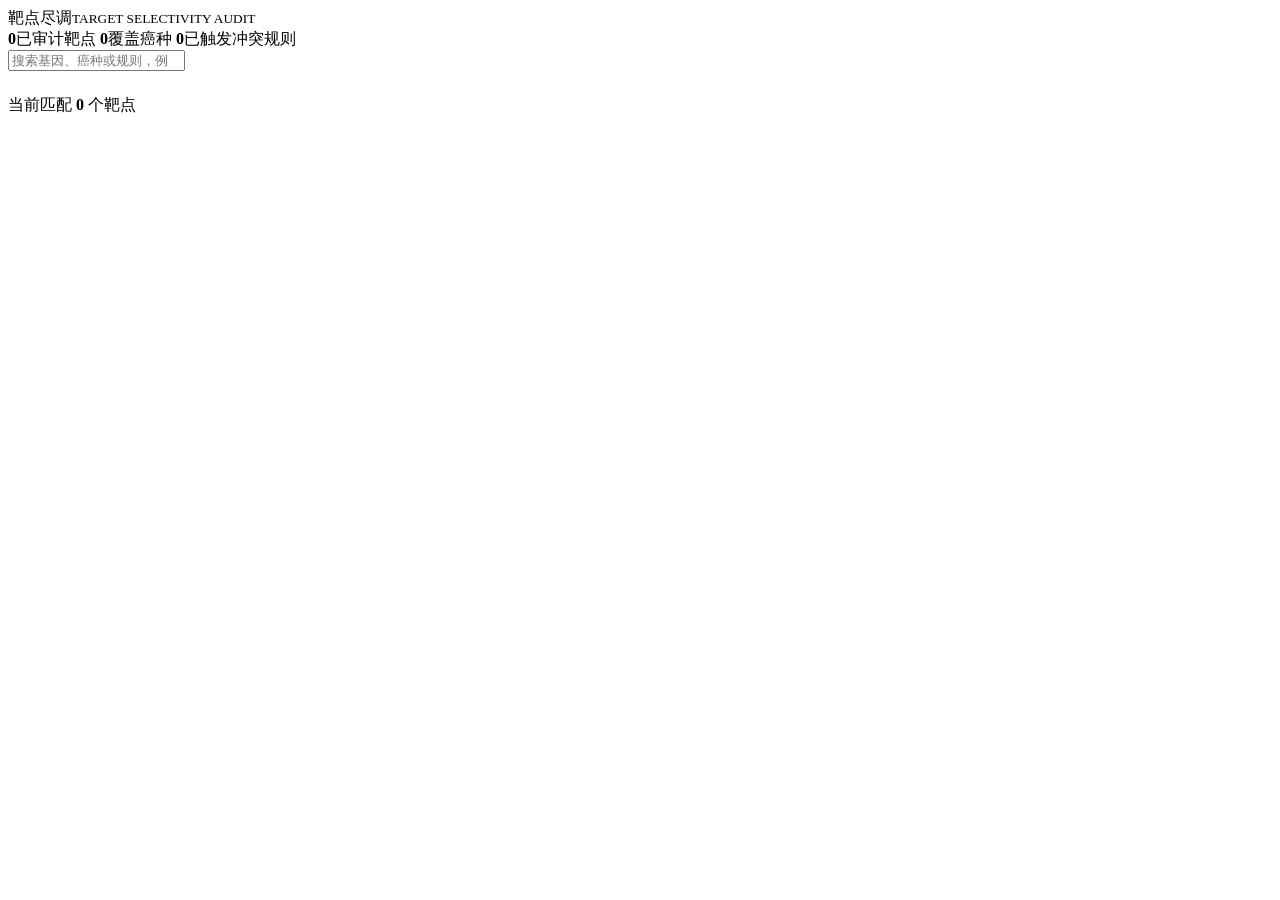
==== tsa/webassets/index.html @ 1ab270b1 "工作台取代静态报告页，并修掉两个真实缺陷 工作台 - 审计结果在构建时算好、内嵌为 JS 变量，界面用原生 JS 渲染 - 打开即用：托管链接直接访问，下载后双击 docs/index.html 也能" ====
<!doctype html>
<html lang="zh-CN">
<head>
<meta charset="utf-8">
<meta name="viewport" content="width=device-width, initial-scale=1">
<title>靶点尽调 · 证据冲突审计工作台</title>
<meta name="description" content="面向肿瘤靶点决策的证据冲突审计：七维证据、七条冲突规则、跨癌种比较。可离线打开。">
<link rel="stylesheet" href="assets/style.css">
</head>
<body>
<header class="top">
  <div class="brand">靶点尽调<small>TARGET SELECTIVITY AUDIT</small></div>
  <div class="counts">
    <span><b id="stat-targets">0</b>已审计靶点</span>
    <span><b id="stat-cancers">0</b>覆盖癌种</span>
    <span><b id="stat-rules">0</b>已触发冲突规则</span>
  </div>
</header>
<div class="layout">
  <aside>
    <div class="filters">
      <input id="q" type="search" placeholder="搜索基因、癌种或规则，例如 KRAS">
      <div class="chips" id="cancers"></div>
      <div style="height:8px"></div>
      <div class="chips" id="rules"></div>
      <p class="hint">当前匹配 <b id="shown">0</b> 个靶点</p>
    </div>
    <div class="list" id="list"></div>
  </aside>
  <main id="detail"></main>
</div>
<script src="assets/data.js"></script>
<script src="assets/app.js"></script>
</body>
</html>
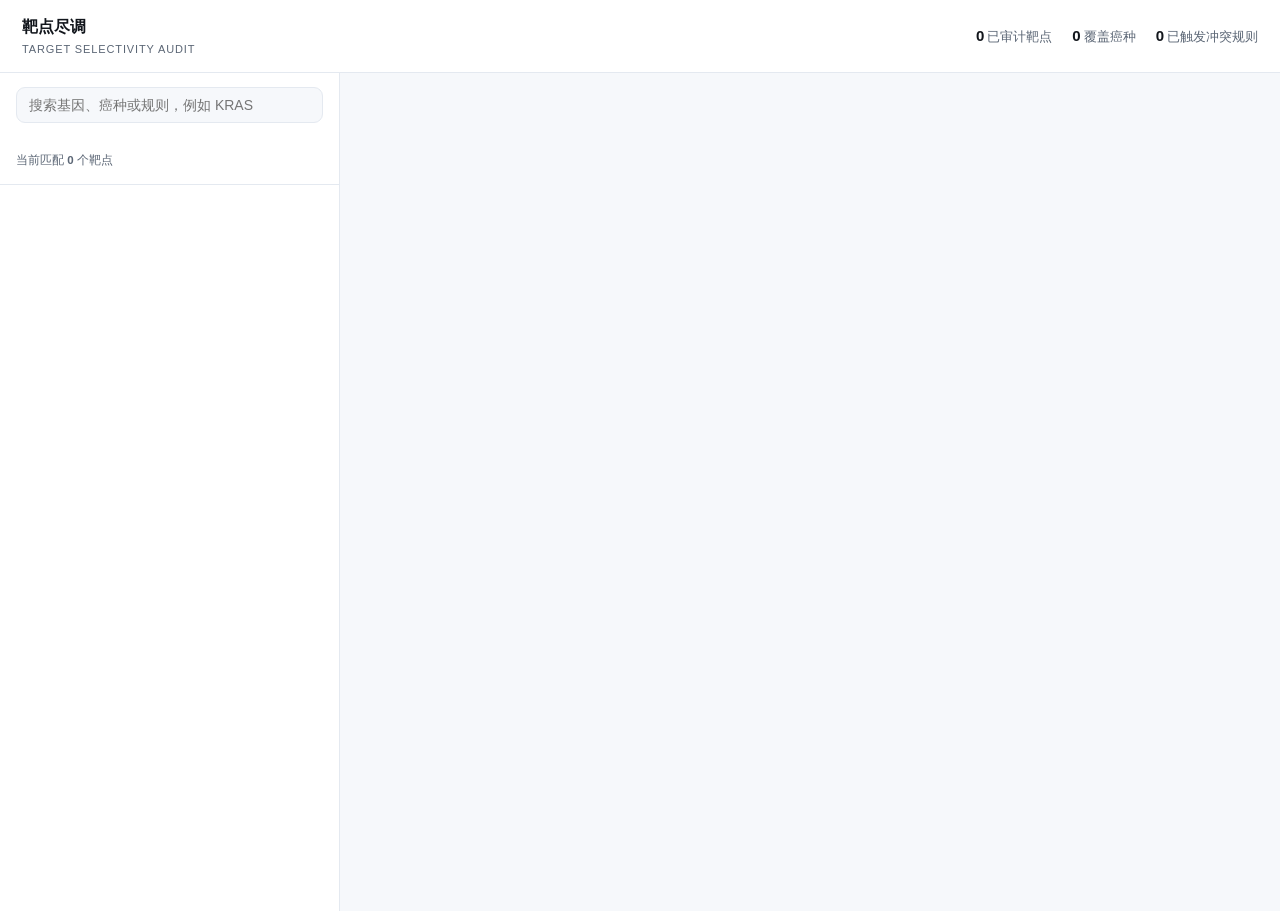
==== commit 2250b9a2: "站点改为扁平结构，兼容托管平台的目录处理差异 问题：魔搭创空间的网页上传会把拖入的文件夹拍平，导致 index.html 引用的 assets/app.js 找不到文件，页面打不开。  改动： - w" ====
--- a/tsa/webassets/index.html
+++ b/tsa/webassets/index.html
@@ -5,7 +5,7 @@
 <meta name="viewport" content="width=device-width, initial-scale=1">
 <title>靶点尽调 · 证据冲突审计工作台</title>
 <meta name="description" content="面向肿瘤靶点决策的证据冲突审计：七维证据、七条冲突规则、跨癌种比较。可离线打开。">
-<link rel="stylesheet" href="assets/style.css">
+<link rel="stylesheet" href="style.css">
 </head>
 <body>
 <header class="top">
@@ -29,7 +29,7 @@
   </aside>
   <main id="detail"></main>
 </div>
-<script src="assets/data.js"></script>
-<script src="assets/app.js"></script>
+<script src="data.js"></script>
+<script src="app.js"></script>
 </body>
 </html>
--- a/tsa/webassets/style.css
+++ b/tsa/webassets/style.css
@@ -0,0 +1,114 @@
+:root{
+  --ink:#12161c; --muted:#5b6675; --line:#e4e9f0; --bg:#f6f8fb; --card:#fff;
+  --fav:#177a4a; --fav-bg:#e8f6ee;
+  --unfav:#bb3a2c; --unfav-bg:#fdeceb;
+  --neutral:#7b8698; --neutral-bg:#f1f3f7;
+  --unknown:#aab2bf; --unknown-bg:#f5f6f8;
+  --accent:#1f4fd1; --accent-soft:#eef2fe;
+  --radius:12px;
+}
+*{box-sizing:border-box}
+body{
+  margin:0; background:var(--bg); color:var(--ink);
+  font-family:-apple-system,BlinkMacSystemFont,"Segoe UI","PingFang SC","Microsoft YaHei","Hiragino Sans GB",sans-serif;
+  line-height:1.7; -webkit-font-smoothing:antialiased;
+}
+a{color:var(--accent); text-decoration:none}
+a:hover{text-decoration:underline}
+header.top{
+  background:#fff; border-bottom:1px solid var(--line);
+  padding:13px 22px; display:flex; align-items:center; justify-content:space-between;
+  gap:16px; position:sticky; top:0; z-index:20; flex-wrap:wrap;
+}
+.brand{font-weight:700; font-size:16px; white-space:nowrap}
+.brand small{display:block; font-weight:400; color:var(--muted); font-size:11px; letter-spacing:.08em}
+.counts{display:flex; gap:20px; color:var(--muted); font-size:12.5px; flex-wrap:wrap}
+.counts b{color:var(--ink); font-size:15px; margin-right:3px}
+
+.layout{display:grid; grid-template-columns:340px 1fr; height:calc(100vh - 62px)}
+@media (max-width:900px){
+  .layout{grid-template-columns:1fr; height:auto}
+  aside{border-right:0; border-bottom:1px solid var(--line)}
+  .list{max-height:280px}
+}
+
+aside{background:#fff; border-right:1px solid var(--line); display:flex; flex-direction:column; min-height:0}
+.filters{padding:14px 16px; border-bottom:1px solid var(--line)}
+.filters input[type=search]{
+  width:100%; padding:9px 12px; border:1px solid var(--line); border-radius:9px;
+  font-size:14px; font-family:inherit; background:var(--bg); margin-bottom:10px;
+}
+.filters input[type=search]:focus{outline:2px solid var(--accent-soft); border-color:var(--accent); background:#fff}
+.chips{display:flex; flex-wrap:wrap; gap:6px}
+.chip{
+  font-size:12px; padding:3px 9px; border-radius:99px; border:1px solid var(--line);
+  background:#fff; color:var(--muted); cursor:pointer; user-select:none; font-weight:600;
+}
+.chip:hover{border-color:var(--accent); color:var(--accent)}
+.chip.on{background:var(--accent); border-color:var(--accent); color:#fff}
+.filters .hint{font-size:11.5px; color:var(--muted); margin:10px 0 0}
+
+.list{overflow-y:auto; flex:1; min-height:0; padding:8px}
+.item{
+  width:100%; text-align:left; border:0; background:transparent; cursor:pointer;
+  padding:11px 12px; border-radius:10px; font-family:inherit; font-size:inherit; color:inherit;
+  border-left:3px solid transparent; display:block;
+}
+.item:hover{background:var(--bg)}
+.item.on{background:var(--accent-soft); border-left-color:var(--accent)}
+.item .g{font-weight:700; font-size:14.5px}
+.item .c{font-size:11.5px; color:var(--accent); background:var(--accent-soft); padding:2px 7px; border-radius:99px; margin-left:6px; font-weight:600}
+.item.on .c{background:#fff}
+.item .v{font-size:12.5px; color:var(--muted); margin-top:2px; overflow:hidden; text-overflow:ellipsis; white-space:nowrap}
+.item .rs{margin-top:5px; display:flex; gap:4px; flex-wrap:wrap}
+.item .rs span{font-size:10.5px; font-weight:700; padding:1px 6px; border-radius:5px; background:var(--unfav-bg); color:var(--unfav)}
+.item .rs span.none{background:var(--fav-bg); color:var(--fav)}
+.empty{padding:18px; color:var(--muted); font-size:13.5px}
+
+main{overflow-y:auto; min-height:0; padding:26px 30px 60px}
+.panel{max-width:940px; margin:0 auto}
+
+.hero{padding:10px 0 26px}
+.hero h1{font-size:29px; line-height:1.3; margin:0 0 14px; letter-spacing:-.01em}
+.hero p{font-size:15px; color:var(--muted); margin:0 0 10px}
+.hero ol{font-size:14.5px; color:#2c3440; padding-left:22px; margin:10px 0}
+.hero li{margin:7px 0}
+.hero code{background:var(--neutral-bg); padding:2px 6px; border-radius:5px; font-size:13px}
+
+.verdict-panel{background:#fff; border:1px solid var(--line); border-radius:var(--radius); padding:22px 24px; margin:0 0 20px}
+.verdict-panel .verdict{font-size:21px; font-weight:700; margin:0 0 8px}
+.verdict-panel .headline{margin:0 0 16px; font-size:14.5px}
+.kv{display:grid; grid-template-columns:repeat(auto-fit,minmax(150px,1fr)); gap:14px; border-top:1px solid var(--line); padding-top:15px}
+.kv div span{display:block; color:var(--muted); font-size:12px}
+.kv div b{font-size:14px; font-weight:600}
+
+.sec{font-size:12px; letter-spacing:.08em; color:var(--muted); text-transform:uppercase; margin:26px 0 12px; font-weight:700}
+
+.conflict{background:#fff; border:1px solid var(--line); border-left:3px solid var(--unfav); border-radius:var(--radius); padding:18px 20px; margin:0 0 12px}
+.conflict h4{margin:0 0 8px; font-size:15px}
+.conflict .meta{display:flex; flex-wrap:wrap; gap:16px; color:var(--muted); font-size:12.5px; margin:0 0 8px}
+.track{display:inline-block; width:70px; height:5px; border-radius:3px; background:var(--line); vertical-align:middle; margin-left:7px; overflow:hidden}
+.track i{display:block; height:100%; background:var(--unfav)}
+.conflict ul{margin:4px 0 10px; padding-left:20px; color:var(--muted); font-size:13.5px}
+.conflict .exp{font-size:13.5px; color:#2c3440}
+.explain{background:var(--accent-soft); border-radius:8px; padding:11px 13px; font-size:13.5px; margin:10px 0 0}
+.explain .src{display:block; color:var(--muted); font-size:11.5px; margin-top:5px}
+
+.ev{background:#fff; border:1px solid var(--line); border-radius:10px; padding:13px 15px; margin:0 0 9px; display:flex; gap:13px}
+.ev .mark{font-size:17px; font-weight:700; width:20px; text-align:center; flex:0 0 20px}
+.ev .mark.favorable{color:var(--fav)} .ev .mark.unfavorable{color:var(--unfav)}
+.ev .mark.neutral{color:var(--neutral)} .ev .mark.unknown{color:var(--unknown)}
+.ev .body{flex:1; min-width:0}
+.ev .name{font-weight:600; font-size:14px; margin:0 0 2px; display:flex; align-items:center; gap:7px; flex-wrap:wrap}
+.ev .nums{color:var(--muted); font-size:12px; margin:0 0 5px}
+.ev .text{font-size:13px; color:#2c3440; margin:0}
+.badge{font-size:11px; font-weight:700; padding:2px 8px; border-radius:99px}
+.badge.favorable{background:var(--fav-bg); color:var(--fav)}
+.badge.unfavorable{background:var(--unfav-bg); color:var(--unfav)}
+.badge.neutral{background:var(--neutral-bg); color:var(--neutral)}
+.badge.unknown{background:var(--unknown-bg); color:var(--unknown)}
+.group h4{font-size:13.5px; margin:18px 0 9px; color:var(--muted); font-weight:600}
+
+.missing{background:#fff; border:1px dashed var(--line); border-radius:var(--radius); padding:16px 18px; margin:22px 0}
+.missing ul{margin:6px 0 0; padding-left:20px; color:var(--muted); font-size:13.5px}
+footer.btm{border-top:1px solid var(--line); padding:18px 0 0; margin-top:34px; color:var(--muted); font-size:12.5px}
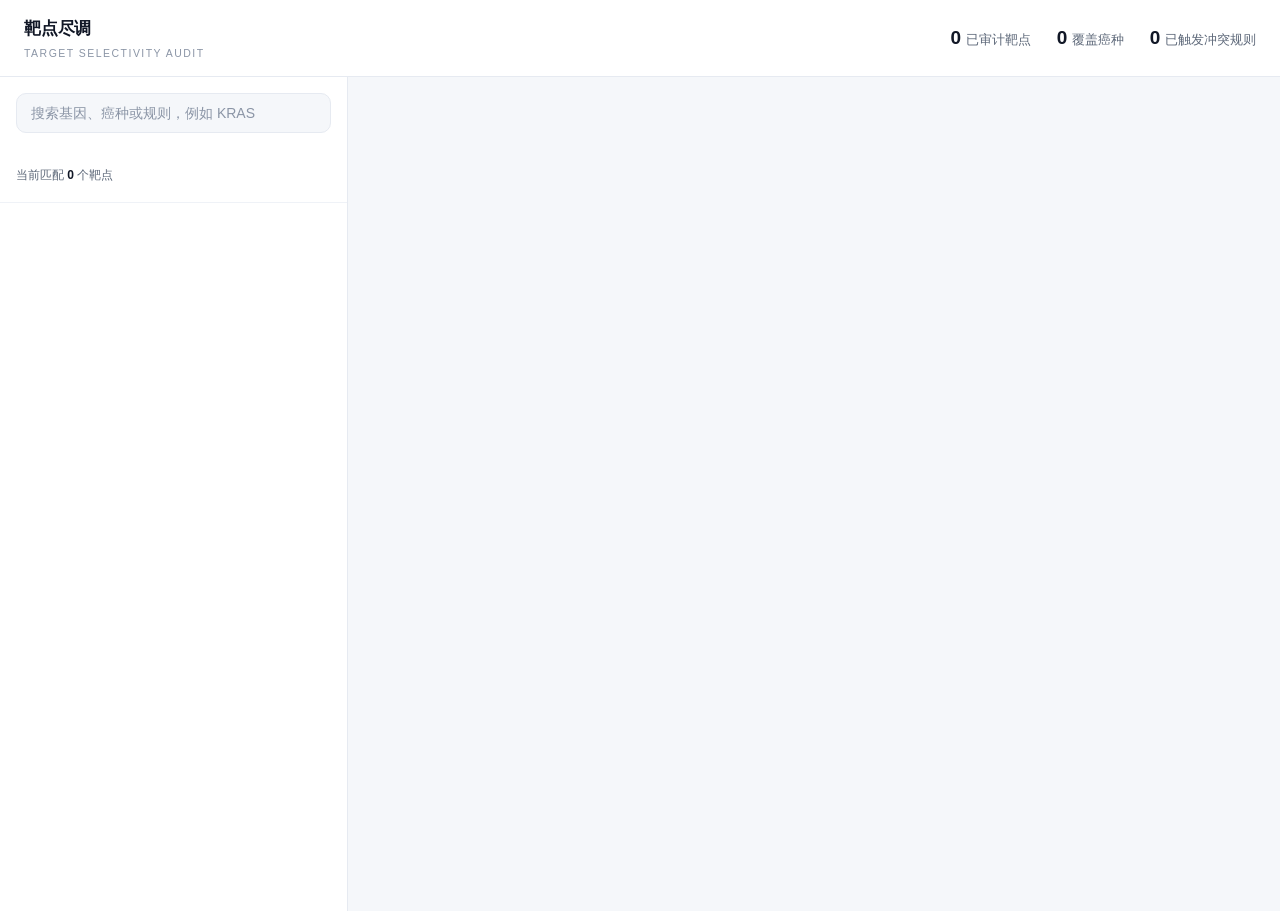
==== commit 9ab83e96: "新增应用图标，并修掉任务栏显示默认地球的问题 图标：四个候选方案对比后选定「靶环 + 刻度 + 绿勾」—— 靶环对应"靶点"，绿勾对应"核验"，缩到 32 像素仍可辨认。  - scripts/mak" ====
--- a/tsa/webassets/index.html
+++ b/tsa/webassets/index.html
@@ -5,6 +5,7 @@
 <meta name="viewport" content="width=device-width, initial-scale=1">
 <title>靶点尽调 · 证据冲突审计工作台</title>
 <meta name="description" content="面向肿瘤靶点决策的证据冲突审计：七维证据、七条冲突规则、跨癌种比较。可离线打开。">
+<link rel="icon" type="image/png" href="favicon.png">
 <link rel="stylesheet" href="style.css">
 </head>
 <body>
--- a/tsa/webassets/style.css
+++ b/tsa/webassets/style.css
@@ -1,114 +1,201 @@
+/* 靶点尽调 · 共用样式
+   站点工作台（docs/）与本地实时界面（run_web.py）都加载这一份，
+   所以两个入口看起来是同一个产品。 */
+
 :root{
-  --ink:#12161c; --muted:#5b6675; --line:#e4e9f0; --bg:#f6f8fb; --card:#fff;
-  --fav:#177a4a; --fav-bg:#e8f6ee;
-  --unfav:#bb3a2c; --unfav-bg:#fdeceb;
-  --neutral:#7b8698; --neutral-bg:#f1f3f7;
-  --unknown:#aab2bf; --unknown-bg:#f5f6f8;
-  --accent:#1f4fd1; --accent-soft:#eef2fe;
-  --radius:12px;
+  --ink:#111726; --muted:#5d6879; --faint:#8b95a6;
+  --line:#e6eaf1; --line-soft:#eff2f7;
+  --bg:#f5f7fa; --card:#fff;
+  --fav:#0f7a4a; --fav-bg:#e7f6ee; --fav-line:#b6e3cc;
+  --unfav:#b9382a; --unfav-bg:#fdecea; --unfav-line:#f3c4be;
+  --neutral:#6f7b8d; --neutral-bg:#f0f2f6;
+  --unknown:#a8b0bd; --unknown-bg:#f4f6f9;
+  --accent:#1f4fd1; --accent-soft:#eef2fe; --accent-line:#c7d5fb;
+  --radius:14px; --radius-sm:10px;
+  --shadow:0 1px 2px rgba(16,24,40,.04), 0 4px 14px rgba(16,24,40,.05);
 }
 *{box-sizing:border-box}
 body{
   margin:0; background:var(--bg); color:var(--ink);
   font-family:-apple-system,BlinkMacSystemFont,"Segoe UI","PingFang SC","Microsoft YaHei","Hiragino Sans GB",sans-serif;
-  line-height:1.7; -webkit-font-smoothing:antialiased;
+  line-height:1.72; font-size:15px;
+  -webkit-font-smoothing:antialiased; text-rendering:optimizeLegibility;
 }
 a{color:var(--accent); text-decoration:none}
 a:hover{text-decoration:underline}
+h1,h2,h3,h4{letter-spacing:-.015em}
+
+/* ──────────────  站点工作台（docs/index.html）  ────────────── */
 header.top{
-  background:#fff; border-bottom:1px solid var(--line);
-  padding:13px 22px; display:flex; align-items:center; justify-content:space-between;
+  background:rgba(255,255,255,.94);
+  border-bottom:1px solid var(--line);
+  padding:14px 24px; display:flex; align-items:center; justify-content:space-between;
   gap:16px; position:sticky; top:0; z-index:20; flex-wrap:wrap;
 }
-.brand{font-weight:700; font-size:16px; white-space:nowrap}
-.brand small{display:block; font-weight:400; color:var(--muted); font-size:11px; letter-spacing:.08em}
-.counts{display:flex; gap:20px; color:var(--muted); font-size:12.5px; flex-wrap:wrap}
-.counts b{color:var(--ink); font-size:15px; margin-right:3px}
-
-.layout{display:grid; grid-template-columns:340px 1fr; height:calc(100vh - 62px)}
+.brand{font-weight:700; font-size:17px; white-space:nowrap; letter-spacing:-.01em}
+.brand small{display:block; font-weight:400; color:var(--faint); font-size:10.5px;
+             letter-spacing:.14em; margin-top:1px}
+.counts{display:flex; gap:26px; color:var(--muted); font-size:12.5px; flex-wrap:wrap}
+.counts span{display:flex; align-items:baseline; gap:5px}
+.counts b{color:var(--ink); font-size:19px; font-weight:700; letter-spacing:-.02em}
+
+.layout{display:grid; grid-template-columns:348px 1fr; height:calc(100vh - 66px)}
 @media (max-width:900px){
   .layout{grid-template-columns:1fr; height:auto}
   aside{border-right:0; border-bottom:1px solid var(--line)}
-  .list{max-height:280px}
-}
-
-aside{background:#fff; border-right:1px solid var(--line); display:flex; flex-direction:column; min-height:0}
-.filters{padding:14px 16px; border-bottom:1px solid var(--line)}
+  .list{max-height:300px}
+  main{padding:20px 16px 48px}
+}
+
+aside{background:#fff; border-right:1px solid var(--line); display:flex;
+      flex-direction:column; min-height:0}
+.filters{padding:16px; border-bottom:1px solid var(--line-soft)}
 .filters input[type=search]{
-  width:100%; padding:9px 12px; border:1px solid var(--line); border-radius:9px;
-  font-size:14px; font-family:inherit; background:var(--bg); margin-bottom:10px;
-}
-.filters input[type=search]:focus{outline:2px solid var(--accent-soft); border-color:var(--accent); background:#fff}
+  width:100%; padding:11px 14px; border:1px solid var(--line); border-radius:var(--radius-sm);
+  font-size:14px; font-family:inherit; background:var(--bg); margin-bottom:12px; color:var(--ink);
+  transition:border-color .15s, box-shadow .15s, background .15s;
+}
+.filters input[type=search]::placeholder{color:var(--faint)}
+.filters input[type=search]:focus{
+  outline:0; border-color:var(--accent); background:#fff; box-shadow:0 0 0 3px var(--accent-soft);
+}
 .chips{display:flex; flex-wrap:wrap; gap:6px}
 .chip{
-  font-size:12px; padding:3px 9px; border-radius:99px; border:1px solid var(--line);
+  font-size:12px; padding:4px 11px; border-radius:99px; border:1px solid var(--line);
   background:#fff; color:var(--muted); cursor:pointer; user-select:none; font-weight:600;
-}
-.chip:hover{border-color:var(--accent); color:var(--accent)}
-.chip.on{background:var(--accent); border-color:var(--accent); color:#fff}
-.filters .hint{font-size:11.5px; color:var(--muted); margin:10px 0 0}
-
-.list{overflow-y:auto; flex:1; min-height:0; padding:8px}
+  transition:all .14s;
+}
+.chip:hover{border-color:var(--accent-line); color:var(--accent); background:var(--accent-soft)}
+.chip.on{background:var(--accent); border-color:var(--accent); color:#fff;
+         box-shadow:0 2px 6px rgba(31,79,209,.22)}
+.filters .hint{font-size:12px; color:var(--muted); margin:12px 0 0}
+.filters .hint b{color:var(--ink); font-weight:700}
+
+.list{overflow-y:auto; flex:1; min-height:0; padding:10px}
 .item{
-  width:100%; text-align:left; border:0; background:transparent; cursor:pointer;
-  padding:11px 12px; border-radius:10px; font-family:inherit; font-size:inherit; color:inherit;
-  border-left:3px solid transparent; display:block;
-}
-.item:hover{background:var(--bg)}
-.item.on{background:var(--accent-soft); border-left-color:var(--accent)}
-.item .g{font-weight:700; font-size:14.5px}
-.item .c{font-size:11.5px; color:var(--accent); background:var(--accent-soft); padding:2px 7px; border-radius:99px; margin-left:6px; font-weight:600}
-.item.on .c{background:#fff}
-.item .v{font-size:12.5px; color:var(--muted); margin-top:2px; overflow:hidden; text-overflow:ellipsis; white-space:nowrap}
-.item .rs{margin-top:5px; display:flex; gap:4px; flex-wrap:wrap}
-.item .rs span{font-size:10.5px; font-weight:700; padding:1px 6px; border-radius:5px; background:var(--unfav-bg); color:var(--unfav)}
-.item .rs span.none{background:var(--fav-bg); color:var(--fav)}
-.empty{padding:18px; color:var(--muted); font-size:13.5px}
-
-main{overflow-y:auto; min-height:0; padding:26px 30px 60px}
-.panel{max-width:940px; margin:0 auto}
-
-.hero{padding:10px 0 26px}
-.hero h1{font-size:29px; line-height:1.3; margin:0 0 14px; letter-spacing:-.01em}
-.hero p{font-size:15px; color:var(--muted); margin:0 0 10px}
-.hero ol{font-size:14.5px; color:#2c3440; padding-left:22px; margin:10px 0}
-.hero li{margin:7px 0}
-.hero code{background:var(--neutral-bg); padding:2px 6px; border-radius:5px; font-size:13px}
-
-.verdict-panel{background:#fff; border:1px solid var(--line); border-radius:var(--radius); padding:22px 24px; margin:0 0 20px}
-.verdict-panel .verdict{font-size:21px; font-weight:700; margin:0 0 8px}
-.verdict-panel .headline{margin:0 0 16px; font-size:14.5px}
-.kv{display:grid; grid-template-columns:repeat(auto-fit,minmax(150px,1fr)); gap:14px; border-top:1px solid var(--line); padding-top:15px}
-.kv div span{display:block; color:var(--muted); font-size:12px}
-.kv div b{font-size:14px; font-weight:600}
-
-.sec{font-size:12px; letter-spacing:.08em; color:var(--muted); text-transform:uppercase; margin:26px 0 12px; font-weight:700}
-
-.conflict{background:#fff; border:1px solid var(--line); border-left:3px solid var(--unfav); border-radius:var(--radius); padding:18px 20px; margin:0 0 12px}
-.conflict h4{margin:0 0 8px; font-size:15px}
-.conflict .meta{display:flex; flex-wrap:wrap; gap:16px; color:var(--muted); font-size:12.5px; margin:0 0 8px}
-.track{display:inline-block; width:70px; height:5px; border-radius:3px; background:var(--line); vertical-align:middle; margin-left:7px; overflow:hidden}
-.track i{display:block; height:100%; background:var(--unfav)}
-.conflict ul{margin:4px 0 10px; padding-left:20px; color:var(--muted); font-size:13.5px}
-.conflict .exp{font-size:13.5px; color:#2c3440}
-.explain{background:var(--accent-soft); border-radius:8px; padding:11px 13px; font-size:13.5px; margin:10px 0 0}
-.explain .src{display:block; color:var(--muted); font-size:11.5px; margin-top:5px}
-
-.ev{background:#fff; border:1px solid var(--line); border-radius:10px; padding:13px 15px; margin:0 0 9px; display:flex; gap:13px}
-.ev .mark{font-size:17px; font-weight:700; width:20px; text-align:center; flex:0 0 20px}
-.ev .mark.favorable{color:var(--fav)} .ev .mark.unfavorable{color:var(--unfav)}
-.ev .mark.neutral{color:var(--neutral)} .ev .mark.unknown{color:var(--unknown)}
+  width:100%; text-align:left; border:1px solid transparent; background:transparent; cursor:pointer;
+  padding:12px 14px; border-radius:var(--radius-sm); font-family:inherit; font-size:inherit;
+  color:inherit; display:block; transition:all .14s; margin-bottom:2px;
+}
+.item:hover{background:var(--bg); border-color:var(--line-soft)}
+.item.on{background:var(--accent-soft); border-color:var(--accent-line)}
+.item .g{font-weight:700; font-size:15px; letter-spacing:-.01em}
+.item .c{
+  font-size:11px; color:var(--accent); background:#fff; border:1px solid var(--accent-line);
+  padding:1px 8px; border-radius:99px; margin-left:7px; font-weight:600; vertical-align:1px;
+}
+.item .v{font-size:12.5px; color:var(--muted); margin-top:3px; overflow:hidden;
+          text-overflow:ellipsis; white-space:nowrap}
+.item .rs{margin-top:7px; display:flex; gap:4px; flex-wrap:wrap}
+.item .rs span{
+  font-size:10.5px; font-weight:700; padding:2px 7px; border-radius:6px;
+  background:var(--unfav-bg); color:var(--unfav); border:1px solid var(--unfav-line);
+}
+.item .rs span.none{background:var(--fav-bg); color:var(--fav); border-color:var(--fav-line)}
+.empty{padding:20px; color:var(--muted); font-size:13.5px}
+
+main{overflow-y:auto; min-height:0; padding:30px 34px 72px}
+.panel{max-width:960px; margin:0 auto}
+
+.hero{padding:8px 0 30px}
+.hero h1{font-size:34px; line-height:1.24; margin:0 0 16px; font-weight:800}
+.hero p{font-size:15.5px; color:var(--muted); margin:0 0 12px; max-width:760px}
+.hero ol{font-size:15px; color:#2b3444; padding-left:24px; margin:12px 0}
+.hero li{margin:8px 0}
+.hero code{background:var(--neutral-bg); padding:2px 7px; border-radius:6px; font-size:13.5px;
+           font-family:ui-monospace,Consolas,monospace; border:1px solid var(--line)}
+
+/* ──────────────  结果视图（两个入口共用）  ────────────── */
+.verdict-panel{
+  background:#fff; border:1px solid var(--line); border-radius:var(--radius);
+  padding:26px 28px; margin:0 0 24px; box-shadow:var(--shadow);
+  position:relative; overflow:hidden;
+}
+.verdict-panel::before{
+  content:""; position:absolute; inset:0 auto 0 0; width:4px;
+  background:linear-gradient(180deg, var(--accent), #6c8cf0);
+}
+.verdict-panel .verdict{font-size:26px; font-weight:800; margin:0 0 10px; line-height:1.3}
+.verdict-panel .headline{margin:0 0 20px; font-size:15px; color:#2b3444; max-width:760px}
+.kv{display:grid; grid-template-columns:repeat(auto-fit,minmax(148px,1fr)); gap:18px;
+    border-top:1px solid var(--line-soft); padding-top:18px}
+.kv div span{display:block; color:var(--faint); font-size:11.5px; letter-spacing:.04em; margin-bottom:2px}
+.kv div b{font-size:15px; font-weight:700}
+
+.dimstrip{
+  display:flex; flex-wrap:wrap; gap:7px; margin-top:16px;
+  border-top:1px solid var(--line-soft); padding-top:16px;
+}
+.dimstrip .dim{
+  display:inline-flex; align-items:center; gap:6px; font-size:12px; font-weight:600;
+  padding:4px 11px; border-radius:99px; border:1px solid var(--line);
+  background:#fff; color:var(--muted); cursor:default;
+}
+.dimstrip .dim i{width:7px; height:7px; border-radius:50%; display:block; flex:0 0 7px}
+.dimstrip .dim.favorable{border-color:var(--fav-line); color:var(--fav)}
+.dimstrip .dim.favorable i{background:var(--fav)}
+.dimstrip .dim.unfavorable{border-color:var(--unfav-line); color:var(--unfav)}
+.dimstrip .dim.unfavorable i{background:var(--unfav)}
+.dimstrip .dim.neutral i{background:var(--neutral)}
+.dimstrip .dim.unknown{border-style:dashed; color:var(--faint)}
+.dimstrip .dim.unknown i{background:var(--unknown)}
+
+.sec{font-size:11.5px; letter-spacing:.14em; color:var(--faint); text-transform:uppercase;
+     margin:34px 0 14px; font-weight:700}
+
+.conflict{
+  background:#fff; border:1px solid var(--line); border-left:3px solid var(--unfav);
+  border-radius:var(--radius); padding:20px 24px; margin:0 0 14px; box-shadow:var(--shadow);
+}
+.conflict h4{margin:0 0 10px; font-size:16.5px; line-height:1.5; font-weight:700}
+.conflict .meta{display:flex; flex-wrap:wrap; gap:18px; color:var(--muted);
+                font-size:13px; margin:0 0 10px}
+.track{display:inline-block; width:76px; height:6px; border-radius:4px; background:var(--line);
+       vertical-align:middle; margin-left:8px; overflow:hidden}
+.track i{display:block; height:100%; border-radius:4px;
+         background:linear-gradient(90deg, #e07a6c, var(--unfav))}
+.conflict ul{margin:6px 0 12px; padding-left:22px; color:var(--muted); font-size:14px}
+.conflict ul li{margin:3px 0}
+.conflict .exp{font-size:14px; color:#2b3444}
+.explain{
+  background:var(--accent-soft); border:1px solid var(--accent-line);
+  border-radius:var(--radius-sm); padding:13px 16px; font-size:14px; margin:14px 0 0; color:#26344d;
+}
+.explain .src{display:block; color:var(--faint); font-size:11.5px; margin-top:7px}
+
+.group h4{font-size:13.5px; margin:22px 0 10px; color:var(--muted); font-weight:700}
+
+.ev{
+  background:#fff; border:1px solid var(--line); border-radius:var(--radius-sm);
+  padding:15px 18px; margin:0 0 10px; display:flex; gap:15px;
+  transition:border-color .15s, box-shadow .15s;
+}
+.ev:hover{border-color:var(--line-soft); box-shadow:var(--shadow)}
+.ev .mark{
+  width:28px; height:28px; flex:0 0 28px; border-radius:9px; display:grid; place-items:center;
+  font-size:16px; font-weight:800; line-height:1;
+}
+.ev .mark.favorable{background:var(--fav-bg); color:var(--fav)}
+.ev .mark.unfavorable{background:var(--unfav-bg); color:var(--unfav)}
+.ev .mark.neutral{background:var(--neutral-bg); color:var(--neutral)}
+.ev .mark.unknown{background:var(--unknown-bg); color:var(--unknown)}
 .ev .body{flex:1; min-width:0}
-.ev .name{font-weight:600; font-size:14px; margin:0 0 2px; display:flex; align-items:center; gap:7px; flex-wrap:wrap}
-.ev .nums{color:var(--muted); font-size:12px; margin:0 0 5px}
-.ev .text{font-size:13px; color:#2c3440; margin:0}
-.badge{font-size:11px; font-weight:700; padding:2px 8px; border-radius:99px}
-.badge.favorable{background:var(--fav-bg); color:var(--fav)}
-.badge.unfavorable{background:var(--unfav-bg); color:var(--unfav)}
-.badge.neutral{background:var(--neutral-bg); color:var(--neutral)}
-.badge.unknown{background:var(--unknown-bg); color:var(--unknown)}
-.group h4{font-size:13.5px; margin:18px 0 9px; color:var(--muted); font-weight:600}
-
-.missing{background:#fff; border:1px dashed var(--line); border-radius:var(--radius); padding:16px 18px; margin:22px 0}
-.missing ul{margin:6px 0 0; padding-left:20px; color:var(--muted); font-size:13.5px}
-footer.btm{border-top:1px solid var(--line); padding:18px 0 0; margin-top:34px; color:var(--muted); font-size:12.5px}
+.ev .name{font-weight:700; font-size:14.5px; margin:0 0 4px; display:flex;
+          align-items:center; gap:8px; flex-wrap:wrap}
+.ev .nums{color:var(--faint); font-size:12px; margin:0 0 6px; font-variant-numeric:tabular-nums}
+.ev .text{font-size:13.5px; color:#2b3444; margin:0}
+.badge{font-size:11px; font-weight:700; padding:2px 9px; border-radius:99px; white-space:nowrap}
+.badge.favorable{background:var(--fav-bg); color:var(--fav); border:1px solid var(--fav-line)}
+.badge.unfavorable{background:var(--unfav-bg); color:var(--unfav); border:1px solid var(--unfav-line)}
+.badge.neutral{background:var(--neutral-bg); color:var(--neutral); border:1px solid var(--line)}
+.badge.unknown{background:var(--unknown-bg); color:var(--unknown); border:1px solid var(--line)}
+
+.missing{
+  background:#fff; border:1px dashed var(--line); border-radius:var(--radius);
+  padding:18px 22px; margin:26px 0; color:#2b3444;
+}
+.missing ul{margin:8px 0 0; padding-left:22px; color:var(--muted); font-size:14px}
+footer.btm{
+  border-top:1px solid var(--line); padding:20px 0 0; margin-top:38px;
+  color:var(--faint); font-size:12.5px;
+}
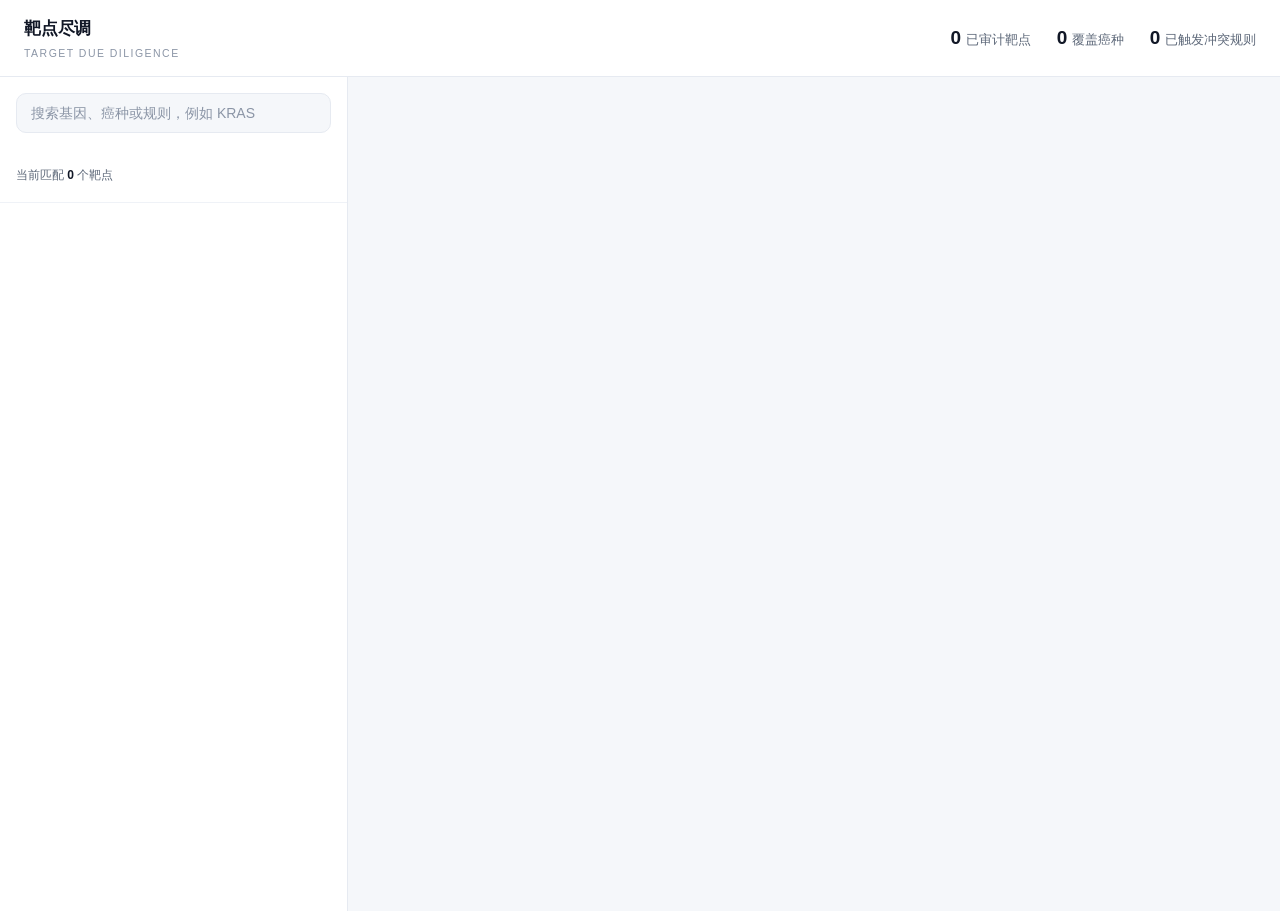
==== commit 9f57a078: "转向：把定位从证据审计系统改为面向立项决策的靶点尽调 - README 与商业计划书：首屏就说清使用者是谁、拿走的是什么——   一份能直接进入立项讨论的报告，而不是一组需要自行消化的检索结果 - 目" ====
--- a/tsa/webassets/index.html
+++ b/tsa/webassets/index.html
@@ -3,14 +3,14 @@
 <head>
 <meta charset="utf-8">
 <meta name="viewport" content="width=device-width, initial-scale=1">
-<title>靶点尽调 · 证据冲突审计工作台</title>
-<meta name="description" content="面向肿瘤靶点决策的证据冲突审计：七维证据、七条冲突规则、跨癌种比较。可离线打开。">
+<title>靶点尽调 · 立项决策工作台</title>
+<meta name="description" content="面向肿瘤药物立项决策的靶点尽调：七维证据、七条冲突规则、亚型覆盖、跨癌种比较。可离线打开。">
 <link rel="icon" type="image/png" href="favicon.png">
 <link rel="stylesheet" href="style.css">
 </head>
 <body>
 <header class="top">
-  <div class="brand">靶点尽调<small>TARGET SELECTIVITY AUDIT</small></div>
+  <div class="brand">靶点尽调<small>TARGET DUE DILIGENCE</small></div>
   <div class="counts">
     <span><b id="stat-targets">0</b>已审计靶点</span>
     <span><b id="stat-cancers">0</b>覆盖癌种</span>
--- a/tsa/webassets/style.css
+++ b/tsa/webassets/style.css
@@ -142,6 +142,17 @@
 
 .sec{font-size:11.5px; letter-spacing:.14em; color:var(--faint); text-transform:uppercase;
      margin:34px 0 14px; font-weight:700}
+
+.vbox{background:#fff; border:1px solid var(--line); border-radius:var(--radius);
+      padding:18px 22px; box-shadow:var(--shadow)}
+.vhead{margin:0 0 10px; font-size:15px; font-weight:600; color:#2b3444; line-height:1.6}
+.vtable{border-collapse:collapse; width:100%; font-size:13.5px; margin:4px 0 6px}
+.vtable th{text-align:left; font-weight:600; color:var(--faint); font-size:12px;
+           border-bottom:1px solid var(--line); padding:6px 10px 6px 0}
+.vtable td{border-bottom:1px solid var(--line-soft); padding:7px 10px 7px 0; vertical-align:top}
+.vtable td.fav{color:var(--fav)}
+.vtable td.muted{color:var(--faint)}
+.vnote{margin:10px 0 0; font-size:12px; color:var(--faint); line-height:1.7}
 
 .conflict{
   background:#fff; border:1px solid var(--line); border-left:3px solid var(--unfav);
